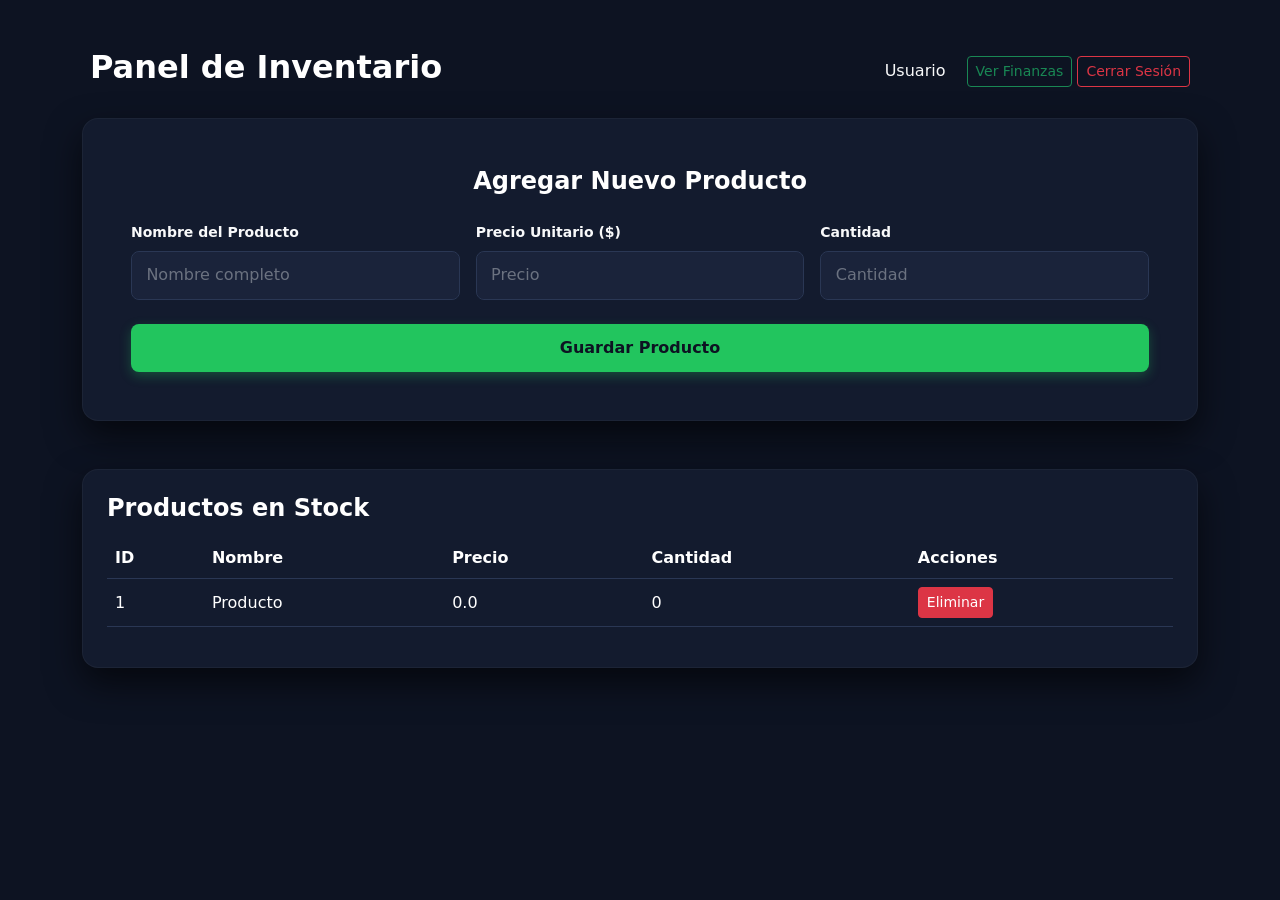
==== src/main/resources/templates/index.html @ 0c480b20 "Primer commit: proyecto completo Naturals" ====
<!DOCTYPE html>
<html xmlns:th="http://www.thymeleaf.org">
<head>
    <meta charset="UTF-8">
    <title>Inventario - Naturals</title>
    <!-- Bootstrap 5 CSS -->
    <link href="https://cdn.jsdelivr.net/npm/bootstrap@5.3.2/dist/css/bootstrap.min.css" rel="stylesheet">
    <style>
        body {
            background-color: #0d1322; /* Tono exacto azul oscuro de tu imagen */
            color: #ffffff;
            font-family: system-ui, -apple-system, "Segoe UI", Roboto, sans-serif;
        }
        .main-card {
            background-color: #131b2e; /* Tarjeta con el tono preciso */
            border-radius: 1rem;
            box-shadow: 0 15px 35px rgba(0, 0, 0, 0.6);
            border: 1px solid rgba(255, 255, 255, 0.04);
        }
        .form-control {
            background-color: #1a233a;
            border: 1px solid #2a3754;
            color: #ffffff;
            border-radius: 0.5rem;
            padding: 0.7rem 0.9rem;
        }
        .form-control:focus {
            background-color: #1a233a;
            border-color: #22c55e;
            color: #ffffff;
            box-shadow: 0 0 0 0.2rem rgba(34, 197, 94, 0.25);
        }
        .form-control::placeholder {
            color: #6b7280;
        }
        .btn-neon-exact {
            background-color: #22c55e;
            border: none;
            color: #0d1322;
            font-weight: 700;
            border-radius: 0.5rem;
            padding: 0.75rem;
            box-shadow: 0 4px 12px rgba(34, 197, 94, 0.3);
            transition: all 0.2s ease;
        }
        .btn-neon-exact:hover {
            background-color: #16a34a;
            color: #ffffff;
            box-shadow: 0 4px 15px rgba(34, 197, 94, 0.5);
        }
        .table-custom {
            color: #ffffff;
            background-color: #131b2e;
        }
        .table-custom th, .table-custom td {
            background-color: #131b2e;
            color: #ffffff;
            border-color: #2a3754;
        }
    </style>
</head>
<body>

    <div class="container py-5">
        <!-- Cabecera -->
        <div class="d-flex justify-content-between align-items-center mb-4 px-2">
            <h2 class="fw-bold">Panel de Inventario</h2>
            <div>
                <span class="me-3 text-light" th:text="${usuarioLogueado != null ? 'Bienvenido, ' + usuarioLogueado.nombre : ''}">Usuario</span>
                <a href="/finanzas" class="btn btn-outline-success btn-sm">Ver Finanzas</a>
                <a href="/logout" class="btn btn-outline-danger btn-sm">Cerrar Sesión</a>
            </div>
        </div>

        <!-- Formulario para agregar producto -->
        <div class="main-card p-4 p-md-5 mb-5">
            <h4 class="mb-4 text-center fw-bold">Agregar Nuevo Producto</h4>
            <form th:action="@{/inventario/guardar}" th:object="${producto}" method="post">
                <div class="row g-3">
                    <div class="col-md-4">
                        <label for="nombre" class="form-label text-light small fw-bold">Nombre del Producto</label>
                        <input type="text" class="form-control" id="nombre" th:field="*{nombre}" placeholder="Nombre completo" required>
                    </div>
                    <div class="col-md-4">
                        <label for="precio" class="form-label text-light small fw-bold">Precio Unitario ($)</label>
                        <input type="number" step="0.01" class="form-control" id="precio" th:field="*{precio}" placeholder="Precio" required>
                    </div>
                    <div class="col-md-4">
                        <label for="cantidad" class="form-label text-light small fw-bold">Cantidad</label>
                        <input type="number" class="form-control" id="cantidad" th:field="*{cantidad}" placeholder="Cantidad" required>
                    </div>
                </div>
                <div class="d-grid mt-4">
                    <button type="submit" class="btn btn-neon-exact">Guardar Producto</button>
                </div>
            </form>
        </div>

        <!-- Tabla de productos -->
        <div class="main-card p-4">
            <h4 class="mb-3 fw-bold">Productos en Stock</h4>
            <div class="table-responsive">
                <table class="table table-custom align-middle">
                    <thead>
                        <tr>
                            <th>ID</th>
                            <th>Nombre</th>
                            <th>Precio</th>
                            <th>Cantidad</th>
                            <th>Acciones</th>
                        </tr>
                    </thead>
                    <tbody>
                        <tr th:each="p : ${productos}">
                            <td th:text="${p.id}">1</td>
                            <td th:text="${p.nombre}">Producto</td>
                            <td th:text="${p.precio}">0.0</td>
                            <td th:text="${p.cantidad}">0</td>
                            <td>
                                <a th:href="@{/inventario/eliminar/{id}(id=${p.id})}" class="btn btn-danger btn-sm">Eliminar</a>
                            </td>
                        </tr>
                    </tbody>
                </table>
            </div>
        </div>
    </div>

</body>
</html>
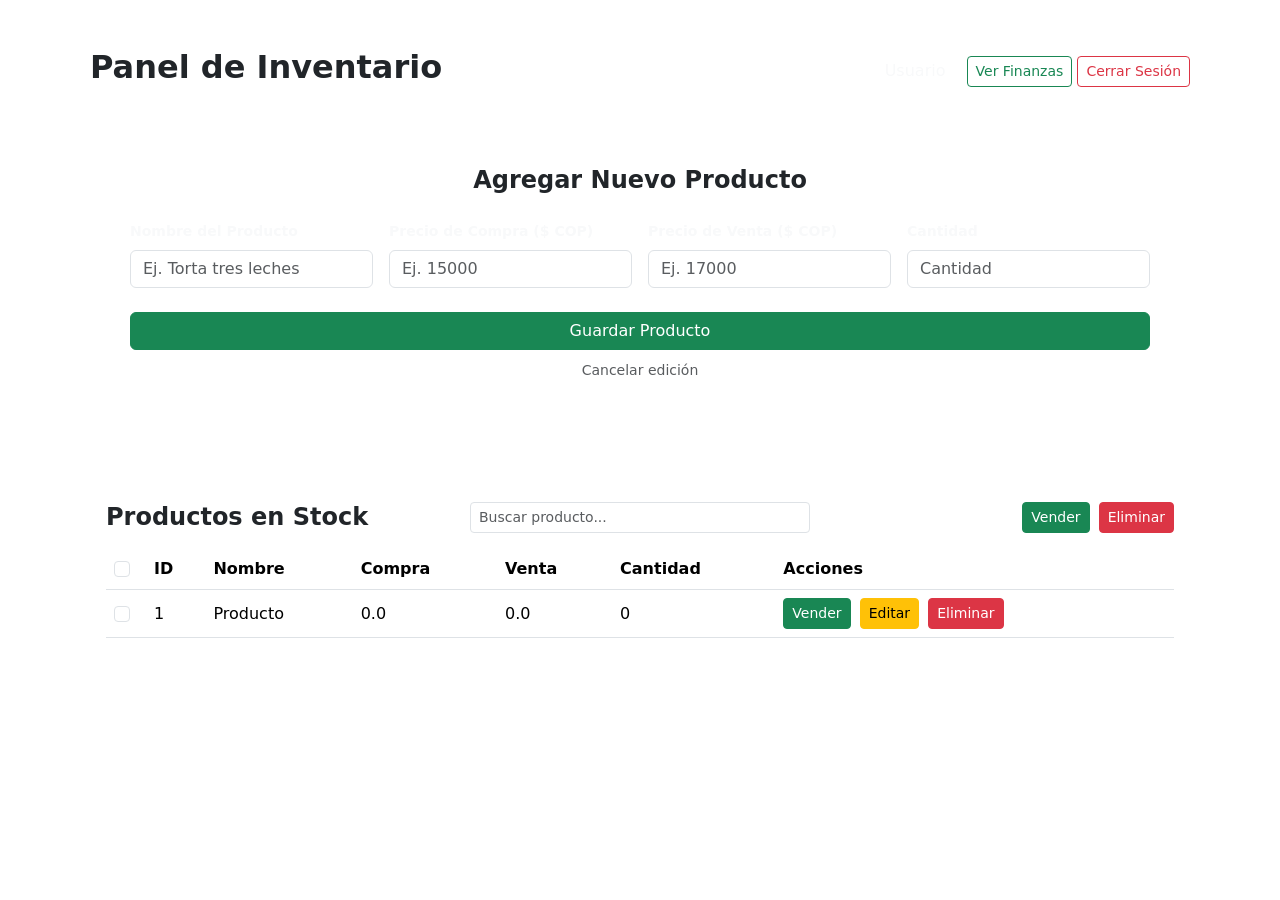
==== commit 36e2af50: "Primer commit de Naturals Devs" ====
--- a/src/main/resources/templates/index.html
+++ b/src/main/resources/templates/index.html
@@ -3,61 +3,12 @@
 <head>
     <meta charset="UTF-8">
     <title>Inventario - Naturals</title>
+    <!-- Icono de la página -->
+    <link rel="icon" type="image/png" th:href="@{/logo.png}">
+    <link rel="apple-touch-icon" th:href="@{/logo.png}">
     <!-- Bootstrap 5 CSS -->
     <link href="https://cdn.jsdelivr.net/npm/bootstrap@5.3.2/dist/css/bootstrap.min.css" rel="stylesheet">
-    <style>
-        body {
-            background-color: #0d1322; /* Tono exacto azul oscuro de tu imagen */
-            color: #ffffff;
-            font-family: system-ui, -apple-system, "Segoe UI", Roboto, sans-serif;
-        }
-        .main-card {
-            background-color: #131b2e; /* Tarjeta con el tono preciso */
-            border-radius: 1rem;
-            box-shadow: 0 15px 35px rgba(0, 0, 0, 0.6);
-            border: 1px solid rgba(255, 255, 255, 0.04);
-        }
-        .form-control {
-            background-color: #1a233a;
-            border: 1px solid #2a3754;
-            color: #ffffff;
-            border-radius: 0.5rem;
-            padding: 0.7rem 0.9rem;
-        }
-        .form-control:focus {
-            background-color: #1a233a;
-            border-color: #22c55e;
-            color: #ffffff;
-            box-shadow: 0 0 0 0.2rem rgba(34, 197, 94, 0.25);
-        }
-        .form-control::placeholder {
-            color: #6b7280;
-        }
-        .btn-neon-exact {
-            background-color: #22c55e;
-            border: none;
-            color: #0d1322;
-            font-weight: 700;
-            border-radius: 0.5rem;
-            padding: 0.75rem;
-            box-shadow: 0 4px 12px rgba(34, 197, 94, 0.3);
-            transition: all 0.2s ease;
-        }
-        .btn-neon-exact:hover {
-            background-color: #16a34a;
-            color: #ffffff;
-            box-shadow: 0 4px 15px rgba(34, 197, 94, 0.5);
-        }
-        .table-custom {
-            color: #ffffff;
-            background-color: #131b2e;
-        }
-        .table-custom th, .table-custom td {
-            background-color: #131b2e;
-            color: #ffffff;
-            border-color: #2a3754;
-        }
-    </style>
+    <link rel="stylesheet" th:href="@{/estilos.css}">
 </head>
 <body>
 
@@ -66,65 +17,123 @@
         <div class="d-flex justify-content-between align-items-center mb-4 px-2">
             <h2 class="fw-bold">Panel de Inventario</h2>
             <div>
-                <span class="me-3 text-light" th:text="${usuarioLogueado != null ? 'Bienvenido, ' + usuarioLogueado.nombre : ''}">Usuario</span>
+                <span class="me-3 text-light" th:text="${usuarioLogueado != null ? 'Bienvenido, ' + usuarioLogueado.nombreUsuario : ''}">Usuario</span>
                 <a href="/finanzas" class="btn btn-outline-success btn-sm">Ver Finanzas</a>
                 <a href="/logout" class="btn btn-outline-danger btn-sm">Cerrar Sesión</a>
             </div>
         </div>
 
-        <!-- Formulario para agregar producto -->
+        <!-- Formulario para agregar / editar producto -->
         <div class="main-card p-4 p-md-5 mb-5">
-            <h4 class="mb-4 text-center fw-bold">Agregar Nuevo Producto</h4>
+            <h4 class="mb-4 text-center fw-bold" th:text="${producto.id != null} ? 'Editar Producto' : 'Agregar Nuevo Producto'">Agregar Nuevo Producto</h4>
             <form th:action="@{/inventario/guardar}" th:object="${producto}" method="post">
+                <input type="hidden" th:field="*{id}">
+
                 <div class="row g-3">
-                    <div class="col-md-4">
+                    <div class="col-md-3">
                         <label for="nombre" class="form-label text-light small fw-bold">Nombre del Producto</label>
-                        <input type="text" class="form-control" id="nombre" th:field="*{nombre}" placeholder="Nombre completo" required>
+                        <input type="text" class="form-control" id="nombre" th:field="*{nombre}" placeholder="Ej. Torta tres leches" required>
                     </div>
-                    <div class="col-md-4">
-                        <label for="precio" class="form-label text-light small fw-bold">Precio Unitario ($)</label>
-                        <input type="number" step="0.01" class="form-control" id="precio" th:field="*{precio}" placeholder="Precio" required>
+                    <div class="col-md-3">
+                        <label for="precioCompra" class="form-label text-light small fw-bold">Precio de Compra ($ COP)</label>
+                        <input type="number" step="0.01" class="form-control" id="precioCompra" th:field="*{precioCompra}" placeholder="Ej. 15000" required>
                     </div>
-                    <div class="col-md-4">
+                    <div class="col-md-3">
+                        <label for="precioVenta" class="form-label text-light small fw-bold">Precio de Venta ($ COP)</label>
+                        <input type="number" step="0.01" class="form-control" id="precioVenta" th:field="*{precioVenta}" placeholder="Ej. 17000" required>
+                    </div>
+                    <div class="col-md-3">
                         <label for="cantidad" class="form-label text-light small fw-bold">Cantidad</label>
                         <input type="number" class="form-control" id="cantidad" th:field="*{cantidad}" placeholder="Cantidad" required>
                     </div>
                 </div>
                 <div class="d-grid mt-4">
-                    <button type="submit" class="btn btn-neon-exact">Guardar Producto</button>
+                    <button type="submit" class="btn btn-success w-100" th:text="${producto.id != null} ? 'Actualizar Producto' : 'Guardar Producto'">Guardar Producto</button>
+                </div>
+                
+                <div class="text-center mt-2" th:if="${producto.id != null}">
+                    <a href="/inventario" class="text-muted small text-decoration-none">Cancelar edición</a>
                 </div>
             </form>
         </div>
 
-        <!-- Tabla de productos -->
+        <!-- Tabla de productos con Buscador y Acciones en Lote -->
         <div class="main-card p-4">
-            <h4 class="mb-3 fw-bold">Productos en Stock</h4>
-            <div class="table-responsive">
-                <table class="table table-custom align-middle">
-                    <thead>
-                        <tr>
-                            <th>ID</th>
-                            <th>Nombre</th>
-                            <th>Precio</th>
-                            <th>Cantidad</th>
-                            <th>Acciones</th>
-                        </tr>
-                    </thead>
-                    <tbody>
-                        <tr th:each="p : ${productos}">
-                            <td th:text="${p.id}">1</td>
-                            <td th:text="${p.nombre}">Producto</td>
-                            <td th:text="${p.precio}">0.0</td>
-                            <td th:text="${p.cantidad}">0</td>
-                            <td>
-                                <a th:href="@{/inventario/eliminar/{id}(id=${p.id})}" class="btn btn-danger btn-sm">Eliminar</a>
-                            </td>
-                        </tr>
-                    </tbody>
-                </table>
-            </div>
+            <form th:action="@{/inventario/lote}" method="post">
+                <div class="row align-items-center mb-3">
+                    <div class="col-md-4 mb-2 mb-md-0">
+                        <h4 class="fw-bold m-0">Productos en Stock</h4>
+                    </div>
+                    <!-- Buscador en tiempo real -->
+                    <div class="col-md-4 mb-2 mb-md-0">
+                        <input type="text" id="buscadorInventario" class="form-control form-control-sm" placeholder="Buscar producto...">
+                    </div>
+                    <div class="col-md-4 text-md-end">
+                        <button type="submit" name="accion" value="vender" class="btn btn-success btn-sm me-1">Vender</button>
+                        <button type="submit" name="accion" value="eliminar" class="btn btn-danger btn-sm">Eliminar</button>
+                    </div>
+                </div>
+
+                <div class="table-responsive">
+                    <table class="table table-custom align-middle" id="tablaInventario">
+                        <thead>
+                            <tr>
+                                <th style="width: 40px;">
+                                    <input type="checkbox" id="selectAll" class="form-check-input">
+                                </th>
+                                <th>ID</th>
+                                <th>Nombre</th>
+                                <th>Compra</th>
+                                <th>Venta</th>
+                                <th>Cantidad</th>
+                                <th>Acciones</th>
+                            </tr>
+                        </thead>
+                        <tbody>
+                            <tr th:each="p : ${productos}">
+                                <td>
+                                    <input type="checkbox" name="ids" th:value="${p.id}" class="form-check-input">
+                                </td>
+                                <td th:text="${p.id}">1</td>
+                                <td class="nombre-producto" th:text="${p.nombre}">Producto</td>
+                                <td th:text="${'&#36; ' + #numbers.formatDecimal(p.precioCompra != null ? p.precioCompra : 0.0, 1, 'DEFAULT', 2, 'DEFAULT')}">0.0</td>
+                                <td th:text="${'&#36; ' + #numbers.formatDecimal(p.precioVenta != null ? p.precioVenta : 0.0, 1, 'DEFAULT', 2, 'DEFAULT')}">0.0</td>
+                                <td th:text="${p.cantidad}">0</td>
+                                <td>
+                                    <a th:href="@{/inventario/vender/{id}(id=${p.id})}" class="btn btn-success btn-sm me-1">Vender</a>
+                                    <a th:href="@{/inventario/editar/{id}(id=${p.id})}" class="btn btn-warning btn-sm me-1">Editar</a>
+                                    <a th:href="@{/inventario/eliminar/{id}(id=${p.id})}" class="btn btn-danger btn-sm">Eliminar</a>
+                                </td>
+                            </tr>
+                        </tbody>
+                    </table>
+                </div>
+            </form>
         </div>
     </div>
 
+    <!-- Scripts: Seleccionar Todos y Buscador -->
+    <script>
+        document.getElementById('selectAll').addEventListener('change', function(e) {
+            let checkboxes = document.querySelectorAll('input[name="ids"]');
+            for (let checkbox of checkboxes) {
+                checkbox.checked = e.target.checked;
+            }
+        });
+
+        document.getElementById('buscadorInventario').addEventListener('keyup', function() {
+            let filtro = this.value.toLowerCase();
+            let filas = document.querySelectorAll('#tablaInventario tbody tr');
+            
+            filas.forEach(fila => {
+                let nombre = fila.querySelector('.nombre-producto').textContent.toLowerCase();
+                if (nombre.includes(filtro)) {
+                    fila.style.display = '';
+                } else {
+                    fila.style.display = 'none';
+                }
+            });
+        });
+    </script>
 </body>
 </html>
